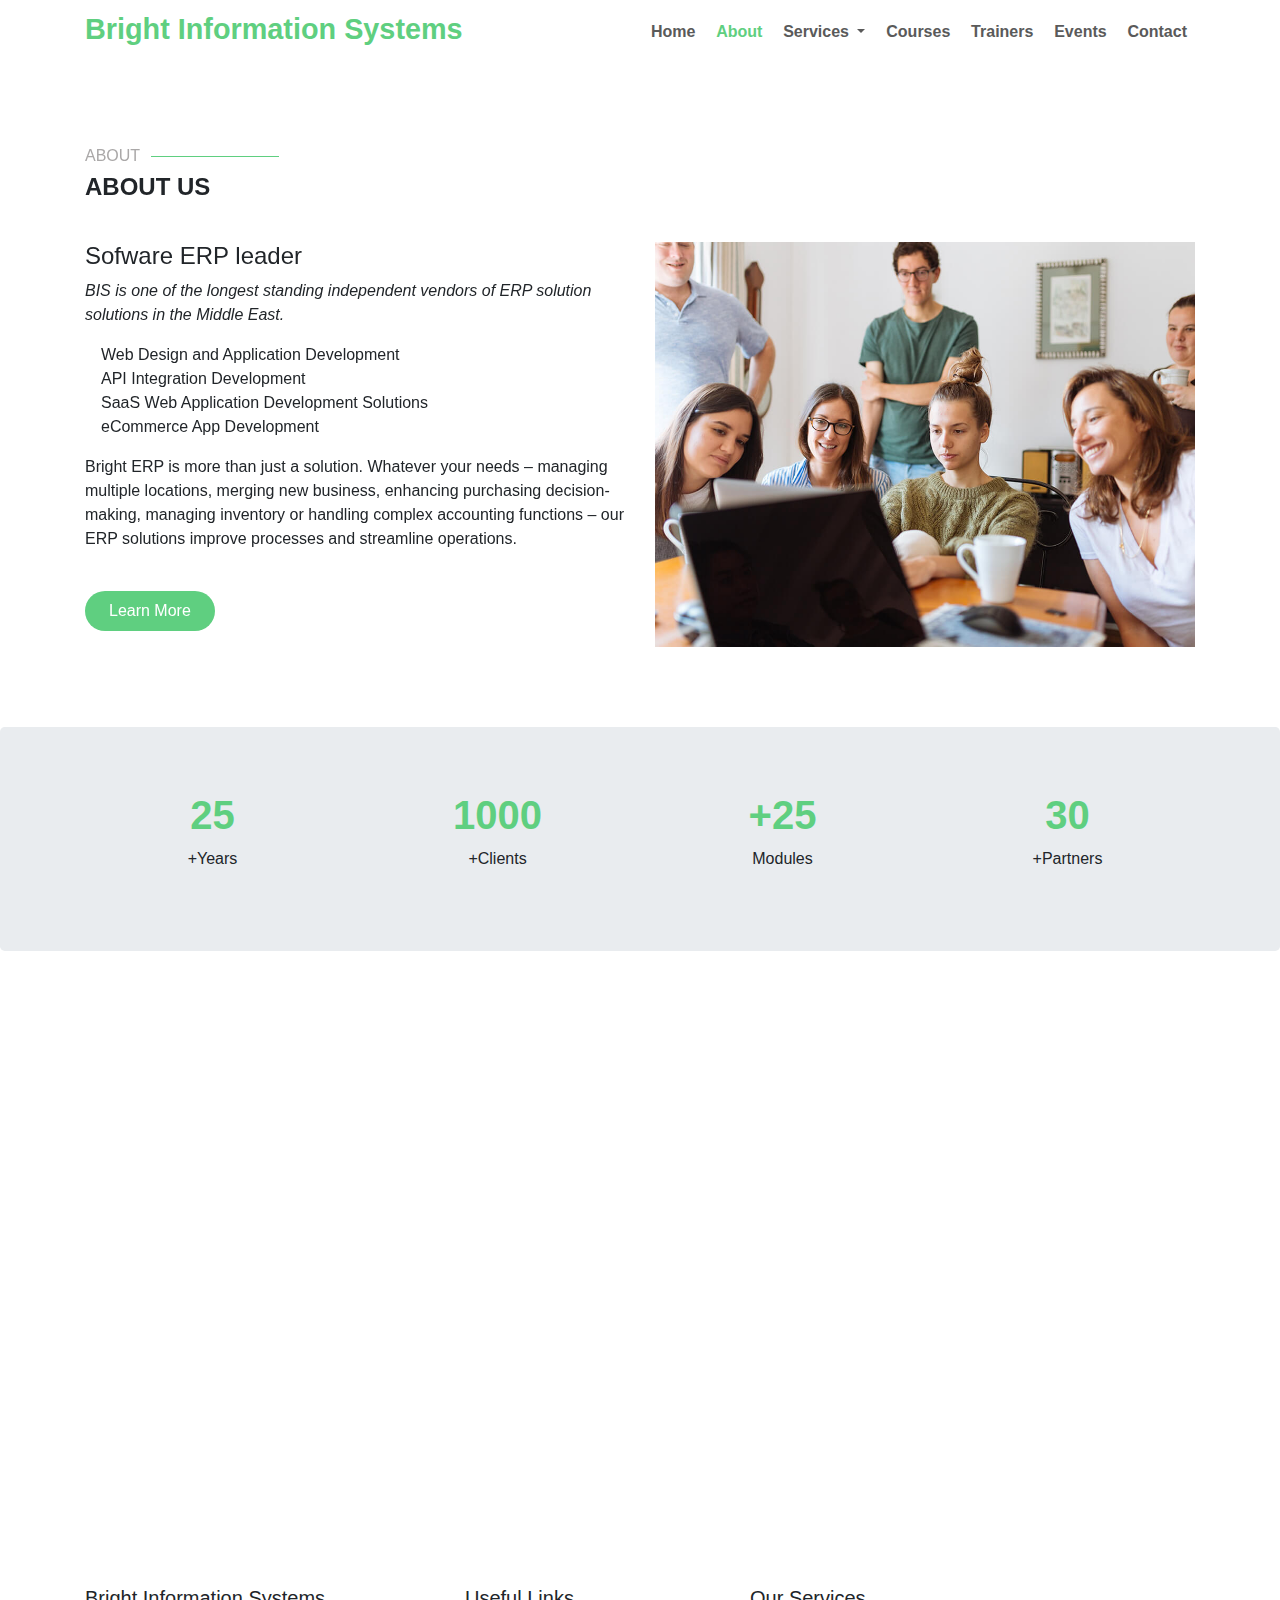
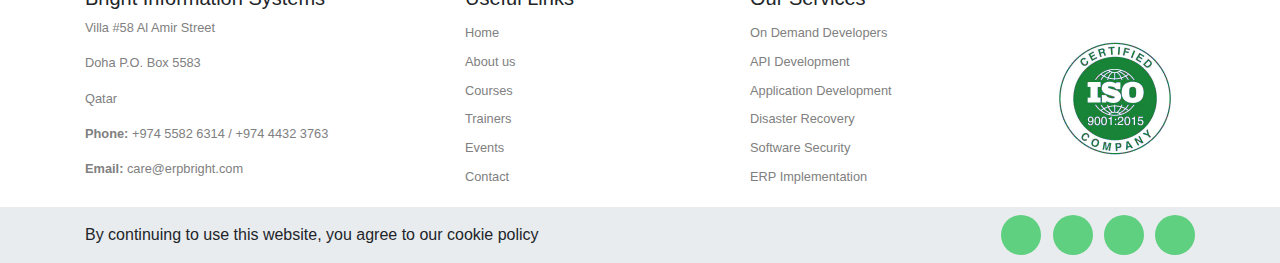
==== about.html @ 839135d6 "first version" ====
<!DOCTYPE html>
<html lang="en">

<head>
    <meta charset="UTF-8">
    <meta name="viewport" content="width=device-width, initial-scale=1.0">
    <title>About</title>
    <!-- font awsome cdn -->
    <link rel="stylesheet" href="https://cdnjs.cloudflare.com/ajax/libs/font-awesome/5.8.2/css/all.min.css"
        integrity="sha384-oS3vJWv+0UjzBfQzYUhtDYW+Pj2yciDJxpsK1OYPAYjqT085Qq/1cq5FLXAZQ7Ay" crossorigin="anonymous" />

    <!-- google font -->
    <link href="https://fonts.googleapis.com/css2?family=Josefin+Sans:wght@300;400;700&display=swap" rel="stylesheet">

    <!-- bootstrap -->
    <link rel="stylesheet" href="https://maxcdn.bootstrapcdn.com/bootstrap/4.0.0/css/bootstrap.min.css"
        integrity="sha384-Gn5384xqQ1aoWXA+058RXPxPg6fy4IWvTNh0E263XmFcJlSAwiGgFAW/dAiS6JXm" crossorigin="anonymous">

    <!-- Aos scroll animation -->
    <link href="https://unpkg.com/aos@2.3.1/dist/aos.css" rel="stylesheet">

    <!-- css style -->
    <link rel="stylesheet" href="css/style.css">
</head>

<body>
    <!-- header section -->
    <header id="home">
        <div class="container">
            <nav class="navbar navbar-expand-lg navbar-light">
                <a class="navbar-brand" href="about.html">Bright Information Systems</a>
                <button class="navbar-toggler" type="button" data-toggle="collapse"
                    data-target="#navbarSupportedContent" aria-controls="navbarSupportedContent" aria-expanded="false"
                    aria-label="Toggle navigation">
                    <span class="navbar-toggler-icon"></span>
                </button>

                <div class="collapse navbar-collapse" id="navbarSupportedContent">
                    <ul class="navbar-nav ml-auto">
                        <li class="nav-item">
                            <a class="nav-link" href="index.html">Home <span class="sr-only">(current)</span></a>
                        </li>
                        <li class="nav-item">
                            <a class="nav-link active" href="about.html">About</a>
                        </li>
                        
                          <li class="nav-item dropdown">
                            <a class="nav-link dropdown-toggle" href="#" id="navbarDropdown" role="button" data-toggle="dropdown" aria-haspopup="true" aria-expanded="false">
                              Services
                            </a>
                            <div class="dropdown-menu" aria-labelledby="navbarDropdown">
                              <a class="dropdown-item" href="ondemand.html">On Demand Developers</a>
                              <div class="dropdown-divider"></div>
                              <a class="dropdown-item" href="api.html">API Development</a>
                              <div class="dropdown-divider"></div>
                              <a class="dropdown-item" href="applicationdevelopment.html">Application Development</a>
                              <div class="dropdown-divider"></div>
                              <a class="dropdown-item" href="backup.html">Backup & Disaster Recovery</a>
                              <div class="dropdown-divider"></div>
                              <a class="dropdown-item" href="implementation.html">Implementation & Deployment</a>
                              <div class="dropdown-divider"></div>
                              <a class="dropdown-item" href="security.html">Software Security</a>
                            </div>
                          </li>                       

                        <li class="nav-item">
                            <a class="nav-link" href="courses.html">Courses</a>
                        </li>
                        <li class="nav-item">
                            <a class="nav-link" href="trainers.html">Trainers</a>
                        </li>
                        <li class="nav-item">
                            <a class="nav-link" href="events.html">Events</a>
                        </li>
                        <li class="nav-item">
                            <a class="nav-link" href="contact.html">Contact</a>
                        </li>
                        <!-- <li class="nav-item">
                            <a class="nav-link last-nav-link" href="#get-started">Get Started</a>
                        </li> -->
                    </ul>
                </div>
            </nav>
        </div>

    </header>


    <!-- about section -->
    <section id="about" class="section-padding" data-aos="fade-up" data-aos-duration="1000">
        <div class="container">
            <div class="section-title" data-aos="fade-up" data-aos-duration="1000">
                <h6>About</h6>
                <h4>About Us</h4>
            </div>

            <div class="row">
                <div class="col-md-6">
                    <h4>Sofware ERP leader</h4>
                    <p class="italic">BIS is one of the longest standing independent vendors of ERP solution solutions
                        in the Middle East.</p>
                    <ul>
                        <li><i class="far fa-check-circle"></i> Web Design and Application Development</li>
                        <li><i class="far fa-check-circle"></i> API Integration Development</li>
                        <li><i class="far fa-check-circle"></i> SaaS Web Application Development Solutions</li>
                        <li><i class="far fa-check-circle"></i> eCommerce App Development</li>
                    </ul>
                    <p>Bright ERP is more than just a solution. Whatever your needs – managing multiple locations,
                        merging new business, enhancing purchasing decision-making, managing inventory or handling
                        complex accounting functions – our ERP solutions improve processes and streamline operations.
                    </p>
                    <a href="applicationdevelopment.html" class="btn standard-btn px-5 mt-4 py-2">Learn More</a>
                </div>
                <div class="col-md-6">
                    <img src="img/about.jpg" class="w-100" alt="">
                </div>
            </div>
        </div>
    </section>

    <!-- counter section -->
    <section id="counter" class="jumbotron text-center">
        <div class="container">
            <div class="row">
                <div class="col-md-3">
                    <h1 class="count">25</h1>
                    <p>+Years</p>
                </div>
                <div class="col-md-3">
                    <h1 class="count">1000</h1>
                    <p>+Clients</p>
                </div>
                <div class="col-md-3">
                    <h1 class="count">+25</h1>
                    <p>Modules</p>
                </div>
                <div class="col-md-3">
                    <h1 class="count">30</h1>
                    <p>+Partners</p>
                </div>
            </div>
        </div>

    </section>


    <!-- what say section -->
    <section id="what-say" class="section-padding-top">
        <div class="container">
            <div class="section-title" data-aos="fade-up" data-aos-duration="1000">
                <h6>Testimonials</h6>
                <h4>What are they saying</h4>
            </div>

            <div id="carouselExampleIndicators" class="carousel slide" data-ride="carousel">
                <ol class="carousel-indicators">
                    <li data-target="#carouselExampleIndicators" data-slide-to="0" class="active"></li>
                    <li data-target="#carouselExampleIndicators" data-slide-to="1"></li>
                    <li data-target="#carouselExampleIndicators" data-slide-to="2"></li>
                </ol>
                <div class="carousel-inner" data-aos="zoom-in" data-aos-duration="1000">
                    <div class="carousel-item active">
                        <div class="row">
                            <div class="col-lg-6">
                                <div class="outer-coursel-div">
                                    <div class="inner-coursel-div">
                                        <div class="coursel-left-line"></div>
                                        <img src="img/testimonials/testimonials-1.jpg" alt="">
                                        <h5>Sandra Soliman</h5>
                                        <p>Free Lancer</p>
                                        <p><i class="fas fa-quote-left"></i> Supported growth by 90% in managing lable resources using Bright's ERP financial and HR modules. Dorra group is one of the largest private sector companies focusing on construction and indsutrail, real estate and toursim investments. <i class="fas fa-quote-right"></i>
                                        </p>
                                    </div>
                                </div>
                            </div>
                            <div class="col-lg-6">
                                <div class="outer-coursel-div">
                                    <div class="inner-coursel-div">
                                        <div class="coursel-left-line"></div>
                                        <img src="img/testimonials/testimonials-2.jpg" alt="">
                                        <h5>Ehab Tawfik</h5>
                                        <p>Free Lancer</p>
                                        <p><i class="fas fa-quote-left"></i> Streamline business process and accelerate service delivery to its customers using Bright's ERP service invoicing. Lanuned in 2007, Qatar toursim authority (QTA) role is to organize, enable and supervise the development of Qatar's tourism industry. <i class="fas fa-quote-right"></i>
                                        </p>
                                    </div>
                                </div>
                            </div>
                        </div>                    
                    </div>

                    <div class="carousel-item">
                        <div class="row">
                            <div class="col-lg-6">
                                <div class="outer-coursel-div">
                                    <div class="inner-coursel-div">
                                        <div class="coursel-left-line"></div>
                                        <img src="img/testimonials/testimonials-3.jpg" alt="">
                                        <h5>Heba Tawfik</h5>
                                        <p>Free Lancer</p>
                                        <p><i class="fas fa-quote-left"></i> Improved accountability accross the enterprise using Bright's ERP built in security and compliance module. Al Emadi Enterprise is among the leading real estate developers in the state of Qatar. <i class="fas fa-quote-right"></i>
                                        </p>
                                    </div>
                                </div>
                            </div>
                            <div class="col-lg-6">
                                <div class="outer-coursel-div">
                                    <div class="inner-coursel-div">
                                        <div class="coursel-left-line"></div>
                                        <img src="img/testimonials/testimonials-4.jpg" alt="">
                                        <h5>Farid Magdi</h5>
                                        <p>Free Lancer</p>
                                        <p><i class="fas fa-quote-left"></i> BIS implemented all the modules for different kinds of business activities of Fahad Bin Abdulla Bin Thani group such as finance and accounting, contracting, real estate, hotel, transportation, engineering consultancy and human resources.<i class="fas fa-quote-right"></i>
                                        </p>
                                    </div>
                                </div>
                            </div>
                        </div>
                    </div>
                    <div class="carousel-item">
                        <div class="row">
                            <div class="col-lg-6">
                                <div class="outer-coursel-div">
                                    <div class="inner-coursel-div">
                                        <div class="coursel-left-line"></div>
                                        <img src="img/testimonials/testimonials-5.jpg" alt="">
                                        <h5>Sameh Soliman</h5>
                                        <p>Free Lancer</p>
                                        <p><i class="fas fa-quote-left"></i> Streamline business process and accelerate service delivery to its customers using Bright's ERP service invoicing. Lanuned in 2007, Qatar toursim authority (QTA) role is to organize, enable and supervise the development of Qatar's tourism industry. <i class="fas fa-quote-right"></i>
                                        </p>
                                    </div>
                                </div>
                            </div>
                            <div class="col-lg-6">
                                <div class="outer-coursel-div">
                                    <div class="inner-coursel-div">
                                        <div class="coursel-left-line"></div>
                                        <img src="img/testimonials/testimonials-6.jpg" alt="">
                                        <h5>Sara Murad</h5>
                                        <p>Free Lancer</p>
                                        <p><i class="fas fa-quote-left"></i> Improved accountability accross the enterprise using Bright's ERP built in security and compliance module. Al Emadi Enterprise is among the leading real estate developers in the state of Qatar. <i class="fas fa-quote-right"></i>
                                        </p>
                                    </div>
                                </div>
                            </div>
                        </div>
                    </div>
                </div>
                <a class="carousel-control-prev" href="#carouselExampleIndicators" role="button" data-slide="prev">
                    <span class="carousel-control-prev-icon" aria-hidden="true"></span>
                    <span class="sr-only">Previous</span>
                </a>
                <a class="carousel-control-next" href="#carouselExampleIndicators" role="button" data-slide="next">
                    <span class="carousel-control-next-icon" aria-hidden="true"></span>
                    <span class="sr-only">Next</span>
                </a>
            </div>
        </div>
    </section>


    <!-- Footer links section -->
    <section id="footer-links" class="section-padding-top">
        <div class="container">
            <div class="row">
                <div class="col-lg-4 col-md-6">
                    <h5>Bright Information Systems</h5>
                    <p>Villa #58 Al Amir Street</p>
                    <p>Doha P.O. Box 5583</p>
                    <p>Qatar</p>
                    <p><b>Phone:</b> +974 5582 6314 / +974 4432 3763</p>
                    <p><b>Email:</b> care@erpbright.com</p>
                </div>
                <div class="col-lg-3 col-md-6">
                    <h5>Useful Links</h5>
                    <ul>
                        <li><a href="index.html"><i class="fas fa-angle-right"></i> Home</a></li>
                        <li><a href="about.html"><i class="fas fa-angle-right"></i> About us</a></li>
                        <li><a href="courses.html"><i class="fas fa-angle-right"></i> Courses</a></li>
                        <li><a href="trainers.html"><i class="fas fa-angle-right"></i> Trainers</a></li>
                        <li><a href="events.html"><i class="fas fa-angle-right"></i> Events</a></li>
                        <li><a href="contact.html"><i class="fas fa-angle-right"></i> Contact</a></li>
                    </ul>
                </div>
                <div class="col-lg-3 col-md-6">
                    <h5>Our Services</h5>
                    <ul>
                        <li><a href="ondemand.html"><i class="fas fa-angle-right"></i> On Demand Developers</a></li>
                        <li><a href="api.html"><i class="fas fa-angle-right"></i> API Development</a></li>
                        <li><a href="applicationdevelopment.html"><i class="fas fa-angle-right"></i> Application Development</a></li>
                        <li><a href="backup.html"><i class="fas fa-angle-right"></i> Disaster Recovery</a></li>
                        <li><a href="security.html"><i class="fas fa-angle-right"></i> Software Security</a></li>
                        <li><a href="implementation.html"><i class="fas fa-angle-right"></i> ERP Implementation</a></li>
                    </ul>
                </div>
                <div class="col-lg-2 col-md-6 iso-img-div">
                    <!-- <h5>Join Our Newsletter</h5>
                        <h5>ISO 9001:2015</
                    <a href="https://www.facebook.com/brightinformationsystems/" class="btn standard-btn d-block w-100 my-2">Subscribe</a> -->
                    <div class="iso-img-div">
                        <img src="img/iso.jpg"  alt="">

                    </div>
                </div>
            </div>
        </div>
    </section>

    <!-- socket section -->
    <footer class="jumbotron-footer">
        <div class="container">
            <div class="row">
                <div class="col-md-6 footer-left">
                    <p>By continuing to use this website, you agree to our cookie policy</p>
                </div>
                <div class="col-md-6 footer-right">
                    <ul class="footer-social text-right">
                        <div>
                            <li><a href="https://twitter.com/BIS_Qatar/"><i class="fab fa-twitter"></i></a></li>
                        </div>
                        <div>
                            <li><a href="https://www.facebook.com/brightinformationsystems/"><i
                                        class="fab fa-facebook-f"></i></a></li>
                        </div>
                        <div>
                            <li><a href="https://www.instagram.com/bright_information_systems_qa/"><i
                                        class="fab fa-instagram"></i></a></li>
                        </div>
                        <div>
                            <li><a href="https://www.linkedin.com/company/11470356/"><i
                                        class="fab fa-linkedin-in"></i></a></li>
                        </div>
                    </ul>
                </div>
            </div>
        </div>
    </footer>


    <!-- Aos scroll animation -->
    <script src="https://unpkg.com/aos@2.3.1/dist/aos.js"></script>

    <script>
        AOS.init();
    </script>

    <!-- bootstrap -->
    <script src="https://code.jquery.com/jquery-3.2.1.slim.min.js"
        integrity="sha384-KJ3o2DKtIkvYIK3UENzmM7KCkRr/rE9/Qpg6aAZGJwFDMVNA/GpGFF93hXpG5KkN" crossorigin="anonymous">
    </script>
    <script src="https://cdnjs.cloudflare.com/ajax/libs/popper.js/1.12.9/umd/popper.min.js"
        integrity="sha384-ApNbgh9B+Y1QKtv3Rn7W3mgPxhU9K/ScQsAP7hUibX39j7fakFPskvXusvfa0b4Q" crossorigin="anonymous">
    </script>
    <script src="https://maxcdn.bootstrapcdn.com/bootstrap/4.0.0/js/bootstrap.min.js"
        integrity="sha384-JZR6Spejh4U02d8jOt6vLEHfe/JQGiRRSQQxSfFWpi1MquVdAyjUar5+76PVCmYl" crossorigin="anonymous">
    </script>

    <!-- jquery animate -->
    <script src="https://cdnjs.cloudflare.com/ajax/libs/jquery/3.3.1/jquery.min.js"></script>

    <!-- javascript link -->
    <script src="js/jscript.js"></script>

</body>

</html>
---- css/style.css ----
:root{
    --primary-color : #5fcf80;
    --primary-color-hover: #47b969;
}

*{
    box-sizing: border-box;
    padding: 0;
    margin: 0;
    
}

html {
    scroll-behavior: smooth;
}

ul li{
    list-style: none;
}

ul li a{
    text-decoration: none;
}

.section-title{
    padding-bottom: 2rem;
}

.section-title h6{
    text-transform: uppercase;
    color: rgb(170, 168, 168);
    position: relative;
    display: inline-block;
}

.section-title h4{
    text-transform: uppercase;
    font-size: 1.5rem;
    font-weight: 700;
}


.section-title h6::after {
    content: '';
    display: inline-block;
    width: 8rem;
    height: 1px;
    background-color: var(--primary-color);
    position: absolute;
    top: 50%;
    left: 120%
}


.section-title span{
    color: var(--primary-color);
}

.section-padding{
    padding: 5rem 0;
}

.section-padding-top{
    padding-top: 5rem;
}

.section-padding-bottom{
    padding-bottom: 5rem;
}


.italic{
    font-style: italic;
}


.standard-btn{
    color: white!important;
    background-color: var(--primary-color)!important;
    border-radius: 2rem!important;
    display: inline-block;
    padding: .5rem 1.5rem!important; 
    font-weight: 400;
    border: none;
    /* outline: none; */
}

.standard-btn:hover{
    color: white!important;
    background-color: var(--primary-color-hover)!important;
}

.jumbotron{
    margin-bottom: 0!important;
}


/* header */

.navbar{
    padding-left: 0!important;
    padding-right: 0!important;
}
.navbar-brand{
    color: var(--primary-color)!important;
    font-size: 1.8rem;
    font-weight: 700;
    padding-top: 0;
}

.nav-link{
    margin-left: .3rem;
    font-weight: 600;
    color: rgb(90, 90, 90)!important;
}


.nav-link:hover, .nav-link.active{
    color: var(--primary-color)!important;
}

.last-nav-link{
    color: white!important;
    background-color: var(--primary-color)!important;
    width: 8rem;
    border-radius: 2rem;
    text-align: center;
    display: inline-block!important;
    padding-top: .5rem !important;
    padding-bottom: .5rem!important;
    border: 1px solid white;
}

.last-nav-link:hover{
    color: white!important;
    background-color: var(--primary-color-hover)!important;
}

.dropdown-item.active, .dropdown-item:hover{
    background-color: white;
    color: var(--primary-color);
}

/* landing section */

#landing {
    display: flex;
    background-image: url(../img/others/landing2.jpg);
    background-size: cover;
    background-attachment: fixed;
    background-position: center;
    height: 60vh;
    position: relative;
    color: white;
    align-items: center;

}

.overlay{
    position: absolute;
    width: 100%;
    height: 100%;
    top: 0;
    left: 0;
    background-color: rgba(0,0,0,.5);
}

#landing .container{
    position: relative;
}

#landing h1{
    font-weight: 600;
}


/* about section */

#about .fa-check-circle{
    color: var(--primary-color);
    margin: .5rem;
}

/* counter section */

#counter h1{
    color: var(--primary-color);
    font-weight: 700;
}

/* why-us section */

.why-us-frame{
    /* box-shadow: 0 0 1px gray; */
    padding: 0rem 2rem .5rem;
    margin-bottom: 1.5rem;
    border-top: 1px solid var(--primary-color);
}

.why-us-frame h5{
    position: relative;
    top: -1rem;
    /* left: -1rem; */
    text-align: center;
    left: 50%;
    font-size: 1rem;
    /* top: 0; */
    /* width: 100%; */
    /* height: 100%; */
    transform: translate(-50%);

    display: inline-block;
    background-color: white;
    color: black;
    padding: 0 1rem;
}

.why-us-frame-img{
    width: 5rem;
    height: 5rem;
    margin: 0 auto 2rem;
    display: block;
}

.why-us-frame-icon{
    font-size: 4rem;
    display: block;
    margin-bottom: 2rem;
    color: var(--primary-color);
    text-align: center;
}


.section-frame-content{
    position: relative;
}

/* 
.border{
    box-shadow: 0 0 1px gray;
    padding: 1.5rem;
}

.why-us-icon{
    font-size: 1.6rem;
    color: gray;
    margin: 1rem 0;
}

#why-us .col-md-8 .fas{
    color: var(--primary-color);
    background-color: rgb(236, 235, 235);
    padding: .8rem;
    font-size: 1.6rem;
    border-radius: 50%;
    margin-bottom: 1rem;
}

#why-us .col-lg-4, #why-us .col-lg-8, #why-us .col-md-4{
    margin-bottom: 1rem; 
} */


/* courses section */

#courses .course-price{
    display: flex;
    justify-content: space-between;
    align-items: center;
}

.course-price p{
    margin-bottom: 0!important;
}

.course-price span{
    color: var(--primary-color);
}

.course-frame img{
    width: 4rem;
    height: 4rem;
    border-radius: 50%;
    box-shadow: 0 0 5px gray;
}

.course-frame img:hover{
    box-shadow: 0 0 20px black;

}

.course-frame{
    display: flex;
    justify-content: space-between;
    align-items: center;

}

.course-left{
    display: flex;
    align-items: center;
    justify-content: center;
}

.course-right{
    display: flex;
    justify-content: center;
    align-items: center;
}

.course-frame p{
    margin-bottom: 0!important;
}

#courses h5{
    margin: 1rem 0;
}

#courses .col-lg-4, #courses .col-md-6{
    margin-bottom: 1rem;
}

.course-card, .course-frame img{
    transition: all .4s ease-in-out;
}

.course-card:hover{
    box-shadow: 0 0 3px gray;
}


.course-card:hover .course-frame img{
    box-shadow: 0 0 20px black;

}



/* trainers section */

.trainer-social{
    display: flex;
    justify-content: center;
}

.trainer-social .fab{
    color: gray;
    padding: .4rem;
    font-size: 1.4rem;
    transition: all .2s ease-in-out;
}

.trainer-social .fab:hover{
    color: var(--primary-color)
}

#trainers .card p{
    font-style: italic;
    color: gray;
}

#trainers .col-md-4{
    margin-bottom: 1rem;
}

/* footer-links sewction */

#footer-links i{
    color: var(--primary-color);
}

#footer-links a{
    color: gray;
    padding: .3rem 0;
    display: inline-block;
    font-size: .8rem;
}

#footer-links a:hover{
    text-decoration: none;
    color: var(--primary-color);

}

#footer-links p{
    color: gray;
    font-size: .8rem;
}

#footer-links input[type=email]{
    padding: .4rem .8rem;
    outline: none;
    border: 1px solid lightgray;
    border-radius: 1.5rem;
}

.iso-img-div{
    display: flex;
    justify-content: center;
    align-items: center;
}

.iso-img-div img{
    width: 75%
}
 


/* footer section */

footer span{
    color: var(--primary-color);
}

.footer-social{
    display: flex;
    justify-content: center;
    align-items: center;
}

.footer-social div{
    width: 2.5rem;
    height: 2.5rem;
    background-color: var(--primary-color);
    border-radius: 50%;
    display: flex;
    justify-content: center;
    align-items: center;
    margin-left: .7rem;

}

.footer-social div:hover{
    background-color: var(--primary-color-hover);
}


footer i{
    color: white;
    font-size: 1.1rem;
}


.footer-left{
    margin-bottom: 1rem;
    display: flex;
    align-items: center;
    justify-content: center;
}

.jumbotron-footer{
    padding: .5rem 0;
    background-color: #e9ecef;
}

footer p, footer ul{
    margin-bottom: 0!important;
}


/* about page */

/* caursel */

.carousel-item img{
    width: 5rem;
    height: 5rem;
    border-radius: .3rem;
    position: absolute;
    left: -2.5rem;
    border: 1px solid var(--primary-color);
}

.coursel-left-line{
    height: 5rem;
    width: 1px;
    background-color: var(--primary-color);
    position: absolute;
    left: 0;
    top: 0;
}

.outer-coursel-div{
    padding: 1rem 1rem 1rem 4rem;
}


.inner-coursel-div{
    border-top: 1px solid var(--primary-color);
    padding: 3.5rem;
    position: relative;
}

.carousel-inner .fas{
    color: var(--primary-color);
    padding: 0 .2rem;
}


/* Event page */


#events .card h6{
    font-style: italic;
    color: gray;
    font-weight: 400;
}

#events .card{
    position: relative;
    display: flex;
    align-items: center;
    border: none;
}

.event-img-frame{
    overflow: hidden;
}

#events .card-body{
    position: relative;
    width: 90%!important;
    background-color: white;
    top: -3rem;
    padding: 2rem;
    box-shadow: 0 0 5px lightgray;
    border-top: 4px solid white;
}

.event-img{
    transition: all .4s ease-in-out;
}

.card-title-event, .card-body-event{
    transition: all .2s ease-in-out;
}

#events .card:hover .event-img{
    transform: scale(1.1,1.1);
}

#events .card:hover .card-body-event{
    border-top: 4px solid var(--primary-color);
    box-shadow: 0 0 10px gray;
}

#events .card:hover .card-title-event{
    color: var(--primary-color);
}


/* pricing section */

#prcining .card-body p{
    font-size: .9rem;
}

#prcining .card-body span{
    color: var(--primary-color);
    font-size: 2rem;
}

.card-prining{
    transition: all .2s ease-in-out;
    overflow: hidden;
    margin-bottom: 1rem;
}

.card-prining:hover{
    box-shadow: 0 0 10px gray;
}


.ultimate{
    position: relative;
}

.ultimate-text{
    position: absolute;
    display: inline-block;
    padding: .2rem 2rem;
    color: white;
    background-color: var(--primary-color);
    transform: rotate(45deg);
    bottom: -.5rem;
    right: -2rem;
   
}


/* contact page*/

.contact-address{
    display: flex;
    align-items: center;
    margin-bottom: 1rem;
}

.contact-address p{
    margin-bottom: 0;
}

.contact-address-icon{
    padding: .5rem;
    width: 2.2rem;
    height: 2.2rem;
    margin-right: 1rem;
    background-color: rgb(233, 231, 231);
    border-radius: 50%;
    display: flex;
    justify-content: center;
    align-items: center;
    transition: all .2s ease-in-out;
}

.contact-address i{
    font-size: 1rem;
    color: white;
}

.contact-address:hover .contact-address-icon{
    background-color: var(--primary-color);
}

.contact-address form input:focus{
    outline: none!important;
}


@media(min-width:786px){
    
    .footer-social{
        justify-content: flex-end;
    }
    
    .footer-left{
        text-align: left;
        margin-bottom: 0;
    }
    
    .footer-left{
        justify-content: flex-start;
    }

    

}
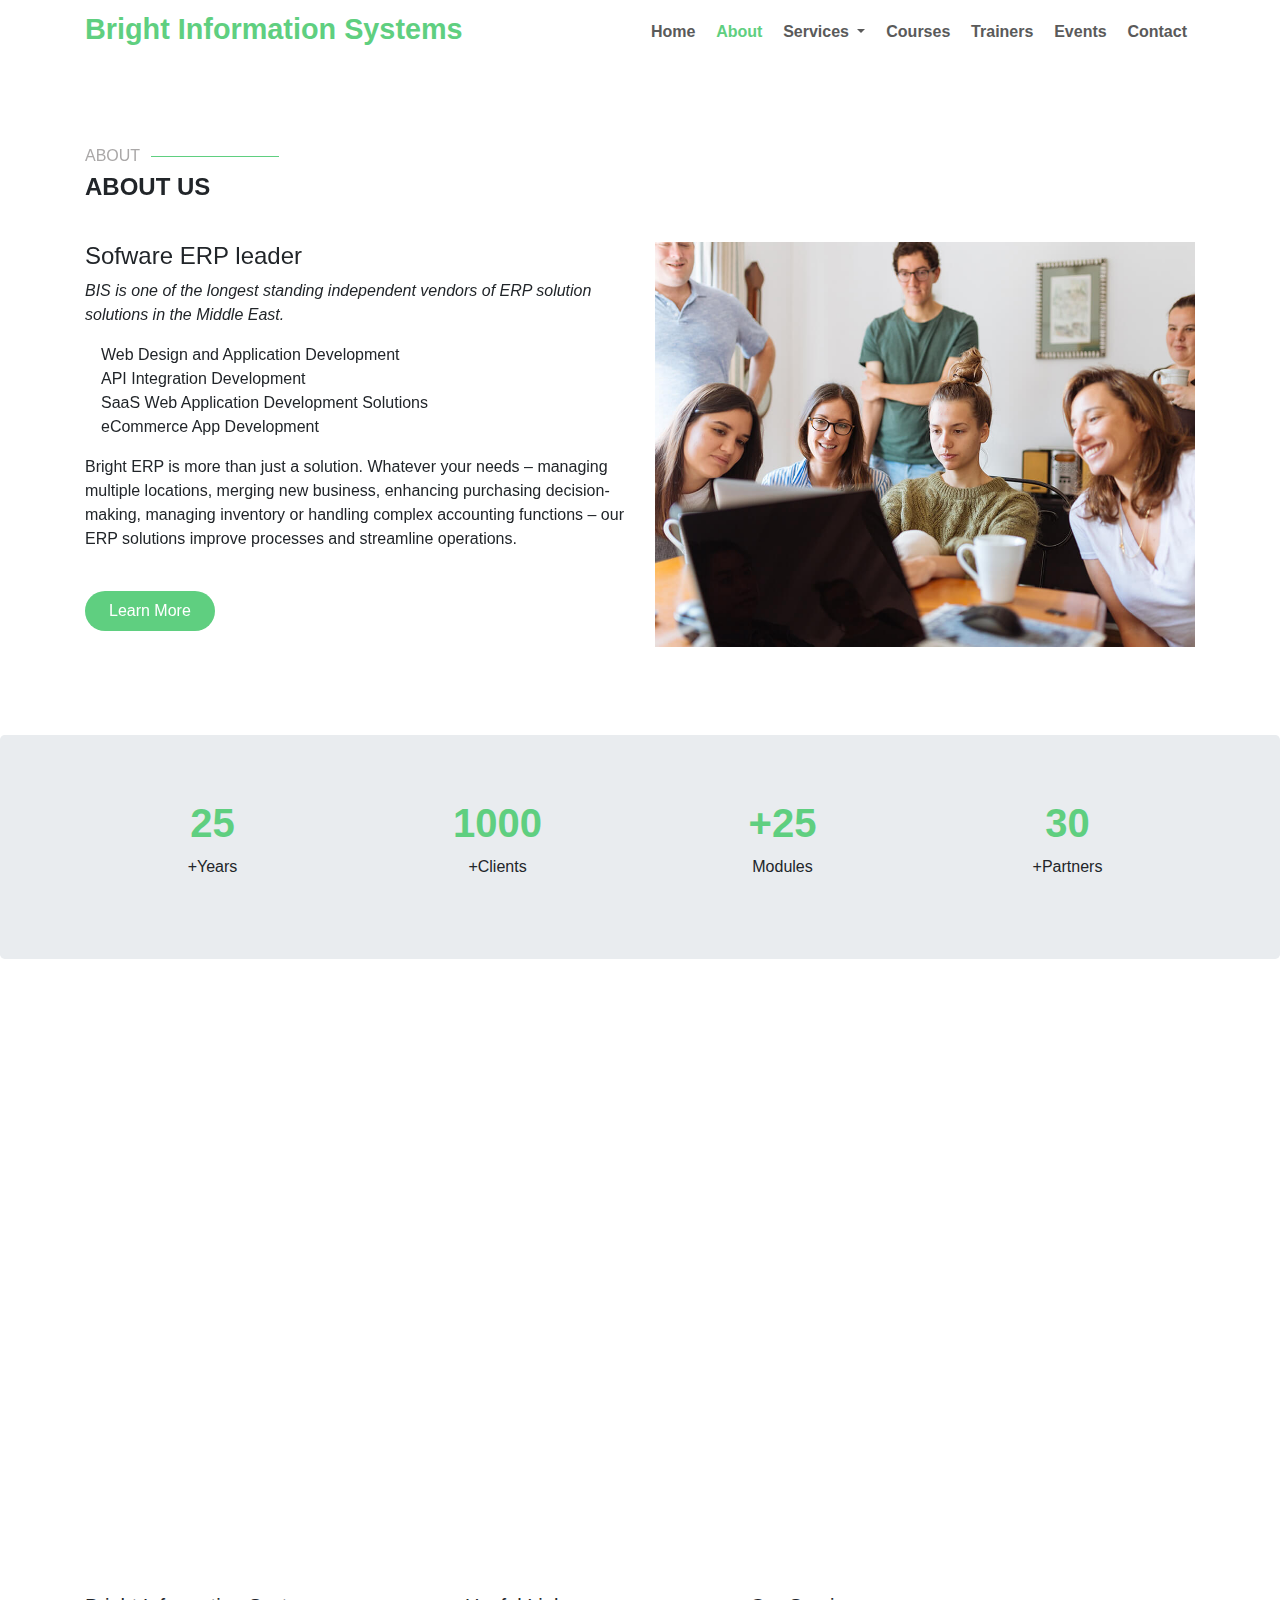
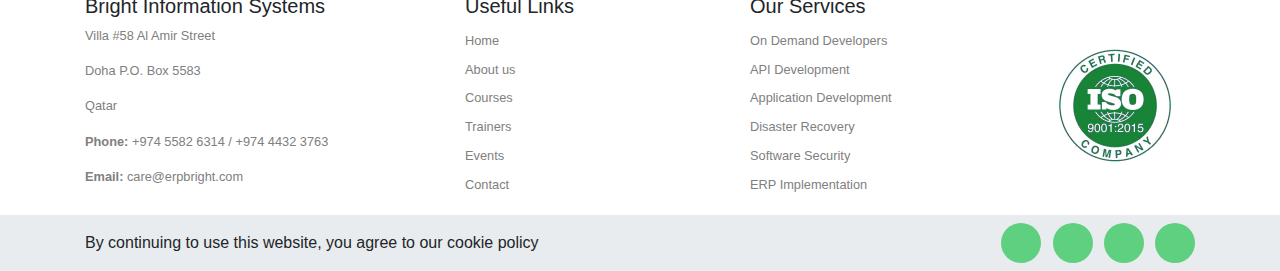
==== commit 8c26600c: "version 2" ====
--- a/about.html
+++ b/about.html
@@ -75,9 +75,6 @@
                         <li class="nav-item">
                             <a class="nav-link" href="contact.html">Contact</a>
                         </li>
-                        <!-- <li class="nav-item">
-                            <a class="nav-link last-nav-link" href="#get-started">Get Started</a>
-                        </li> -->
                     </ul>
                 </div>
             </nav>
@@ -109,7 +106,7 @@
                         merging new business, enhancing purchasing decision-making, managing inventory or handling
                         complex accounting functions – our ERP solutions improve processes and streamline operations.
                     </p>
-                    <a href="applicationdevelopment.html" class="btn standard-btn px-5 mt-4 py-2">Learn More</a>
+                    <a href="applicationdevelopment.html" class="btn standard-btn px-5 my-4 ">Learn More</a>
                 </div>
                 <div class="col-md-6">
                     <img src="img/about.jpg" class="w-100" alt="">
